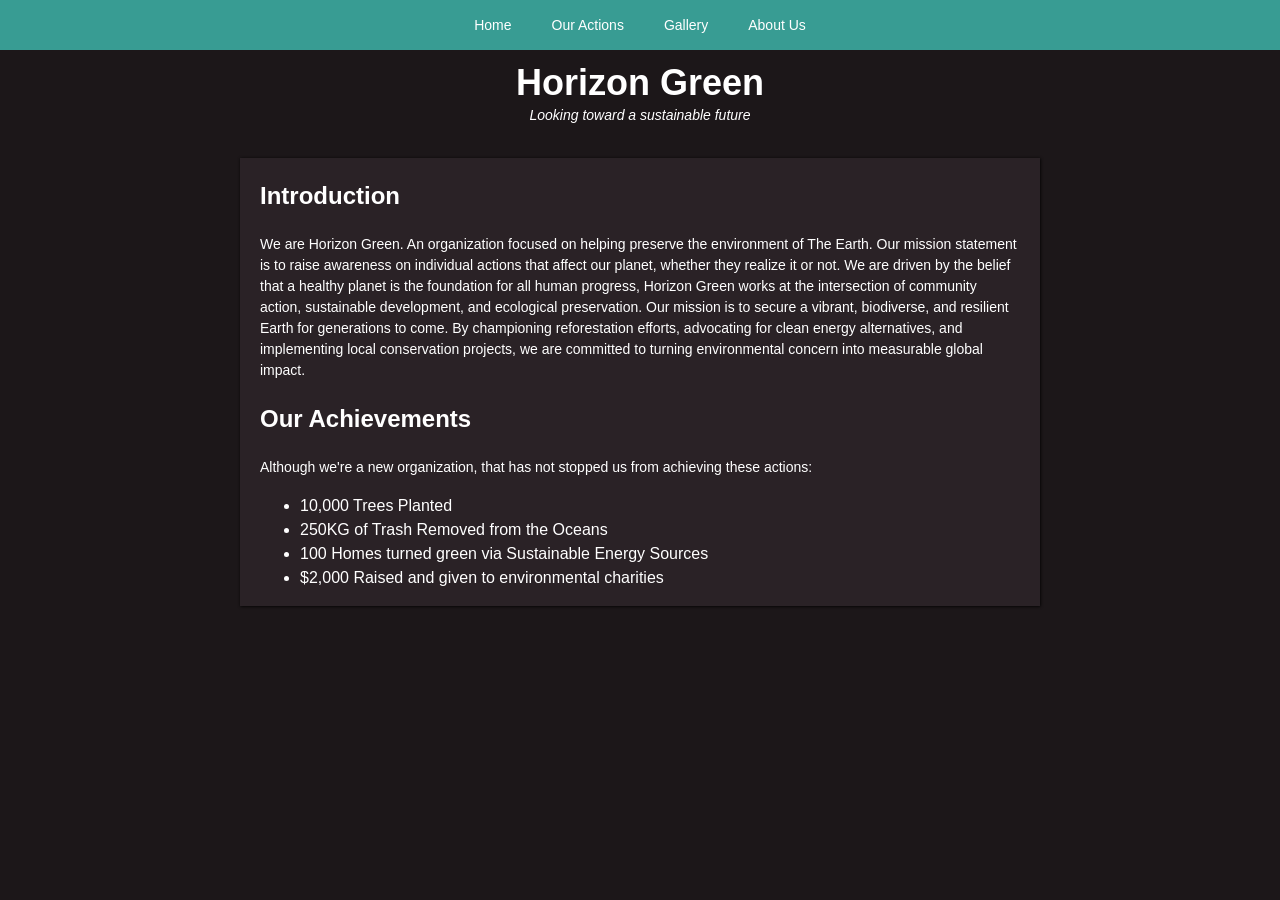
==== CLE1MT/index.html @ 0afffa2e "Padding changes on navbar" ====
<!DOCTYPE html>
<html>
    <head>
        <link rel="stylesheet" href="styling.css">
        <title>Home</title>
    </head>
    <body>

        <nav>
            <div class="navbar">
                <a class="navLink" href="index.html">Home</a>
                <a class="navLink" href="actions.html">Our Actions</a>
                <a class="navLink" href="gallery.html">Gallery</a>
                <a class="navLink" href="about.html">About Us</a>

            </div>
        </nav>

        <header>
            <div id="titleText" style="margin: 0px;">
                <h1 style="font-size: 36px; font-weight: bolder;">Horizon Green</h1> 
            </div>
            <div id="titleText">
                <p style="font-size: 14px; font-style: italic; font-family:'Gill Sans', 'Gill Sans MT', Calibri, 'Trebuchet MS', sans-serif;">Looking toward a sustainable future</p>
            </div>
        </header>

        <article>
            <div class="mainContainer">
                <div class="contents">
                    <h1 class="contentText">Introduction</h1>
                    <p class="contentText" id="paraText">We are Horizon Green. An organization focused on helping preserve the environment of The Earth.
                    Our mission statement is to raise awareness on individual actions that affect our planet, whether they realize it or not. 
                    We are driven by the belief that a healthy planet is the foundation for all human progress, 
                    Horizon Green works at the intersection of community action, sustainable development, and ecological preservation. Our mission is to secure a vibrant, biodiverse, 
                    and resilient Earth for generations to come. By championing reforestation efforts, advocating for clean energy alternatives, and implementing local conservation projects, 
                    we are committed to turning environmental concern into measurable global impact.
                    </p>
                    <h2 class="contentText">Our Achievements</h1>
                    <p class="contentText" id="paraText">Although we're a new organization, that has not stopped us from achieving these actions: </p>
                    <ul class="contentText">
                        <li>10,000 Trees Planted</li>
                        <li>250KG of Trash Removed from the Oceans</li>
                        <li>100 Homes turned green via Sustainable Energy Sources</li>
                        <li>$2,000 Raised and given to environmental charities</li>
                    </ul>
                </div>
            </div>
        </article>

    </body>

</html>
---- CLE1MT/styling.css ----
body {
    background-color: #1C1719;
} nav {
    padding-bottom: 30px;
} .navbar {
    background-color: #389c93;
    height: 50px;
    width: 100%;
    position: absolute;
    top: 0;
    left: 0;
    display: flex;
    justify-content: center;
    align-items: center;
} .navLink {
    padding-left: 20px;
    padding-right: 20px;
    padding-bottom: 10px;
    padding-top: 10px;
    border-radius: 5px;
    font-size: 14px;
    background-color: transparent;
    text-decoration: none;
    justify-content: center;
} .navLink:hover {
    border-radius: 5px;
    background-color: #256661;
} #titleText {
    display: flex;
    justify-content: center;
    flex-wrap: wrap;
    text-align: center;
    width: 100%;    
    height: 55px;
} * {
    color: #FFF;
    font-family: 'Trebuchet MS', 'Lucida Sans Unicode', 'Lucida Grande', 'Lucida Sans', Arial, sans-serif;
} .mainContainer {
    padding-top: 10px;
    display: flex;
    justify-content: center;
    align-items: flex-start;
} .contents {
    background-color: hsl(333,10%,15%);
    justify-content: center;
    align-items: center;
    min-width: 800px;
    min-height: 200px;
    width: 800px;
    box-shadow: 0px 0px 3px 0.5px #000;
    line-height: 1.5;
} .contentText {
    margin-right: 20px;
    margin-left: 20px;
    text-align: left;
} #paraText {
    font-size: 14px;
} .galleryInner {
    display: flex;
    gap: 25px;
    flex-wrap: wrap;
    margin: 10px;
    justify-content: center;
} .galleryItem {
    width: 350px;
    height: 300px;
    box-shadow: 3px 3px  cornflowerblue;
    background-color: #256661;
    text-align: center;    
    font-style: italic;
    font-size: smaller;
} .galImage {
    margin-bottom: 10px;
    margin-right: 10px;
    margin-left: 10px;
    width: 325px;
    height: fit-content;
    box-shadow: 0px 0px 3px 1px #000;
} .galCaption {
    margin: 10px;
}
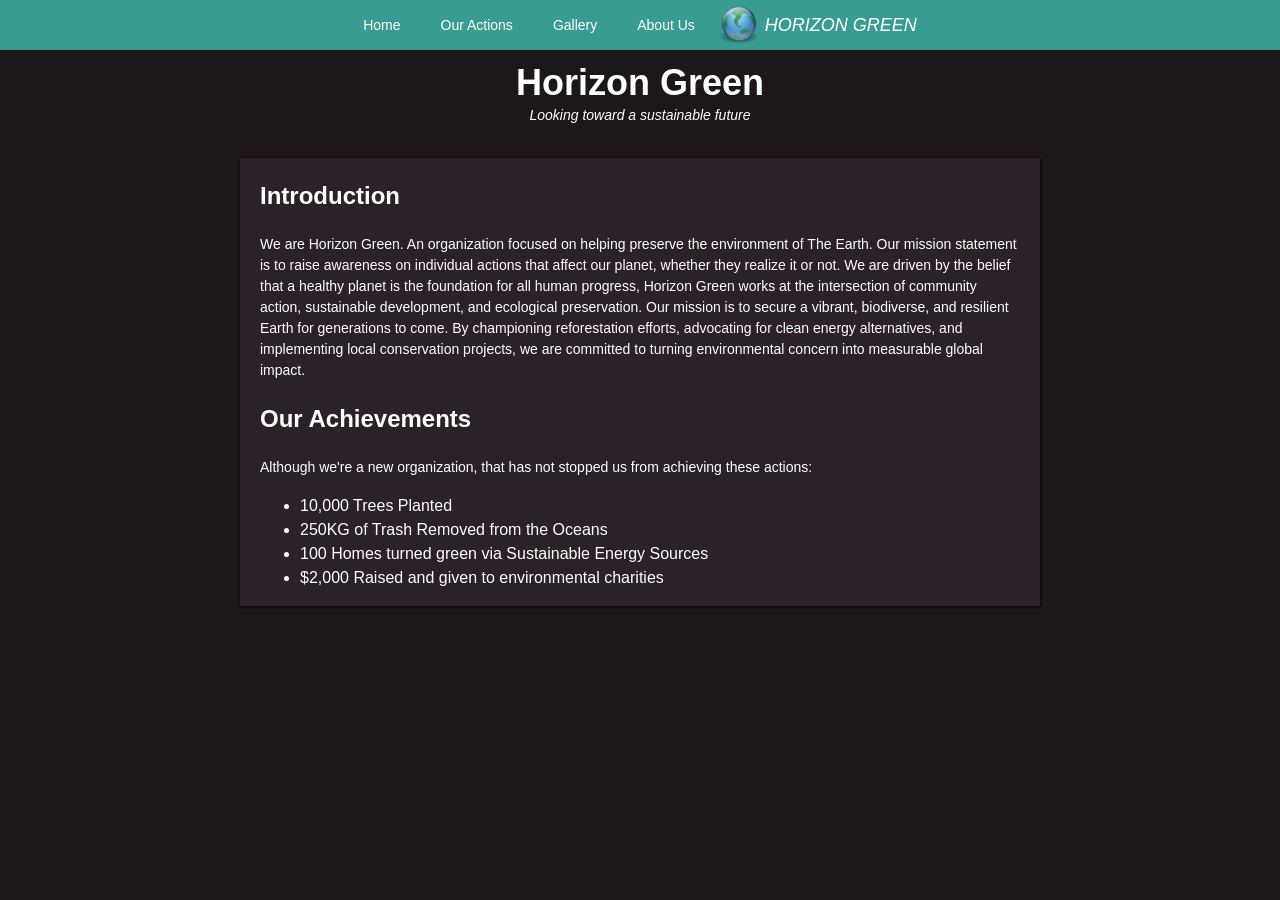
==== commit 4fe53068: "Spacing fix + gallery removed" ====
--- a/CLE1MT/index.html
+++ b/CLE1MT/index.html
@@ -1,8 +1,9 @@
 <!DOCTYPE html>
 <html>
     <head>
+        <link rel="icon" href="Anonymous_Globe.png">
         <link rel="stylesheet" href="styling.css">
-        <title>Home</title>
+        <title>Horizon Green</title>
     </head>
     <body>
 
@@ -11,9 +12,11 @@
                 <a class="navLink" href="index.html">Home</a>
                 <a class="navLink" href="actions.html">Our Actions</a>
                 <a class="navLink" href="gallery.html">Gallery</a>
-                <a class="navLink" href="about.html">About Us</a>
+                <a class="navLink" href="about.html">About Us</a>           
+                <img class="navDeco" src="Anonymous_Globe.png" style="width: 50px; height: fit-content;">
+                <p class="navText" style="padding-right: 20px; padding-left: 0px; font-size: large; font-style: italic;">HORIZON GREEN</p>
+            </div>
 
-            </div>
         </nav>
 
         <header>
@@ -36,7 +39,7 @@
                     and resilient Earth for generations to come. By championing reforestation efforts, advocating for clean energy alternatives, and implementing local conservation projects, 
                     we are committed to turning environmental concern into measurable global impact.
                     </p>
-                    <h2 class="contentText">Our Achievements</h1>
+                    <h2 class="contentText">Our Achievements</h2>
                     <p class="contentText" id="paraText">Although we're a new organization, that has not stopped us from achieving these actions: </p>
                     <ul class="contentText">
                         <li>10,000 Trees Planted</li>
--- a/CLE1MT/styling.css
+++ b/CLE1MT/styling.css
@@ -78,4 +78,9 @@
     box-shadow: 0px 0px 3px 1px #000;
 } .galCaption {
     margin: 10px;
+} #aboutImg {
+    margin-bottom: 10px;
+    max-width: 700px;
+    height: fit-content;
+    box-shadow: 0px 0px 3px 1px #000;
 }
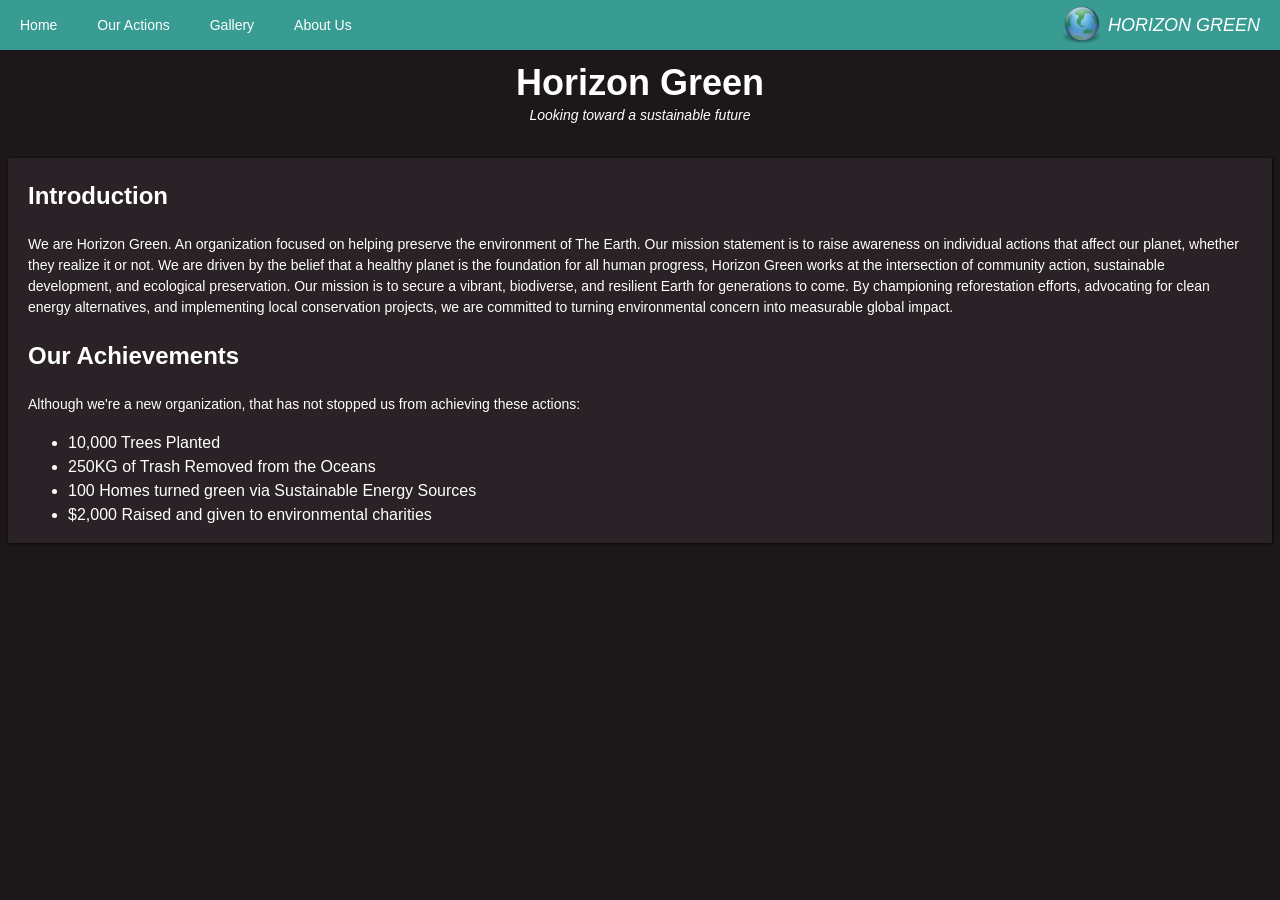
==== commit 95de25a9: "Changes to navbar" ====
--- a/CLE1MT/index.html
+++ b/CLE1MT/index.html
@@ -10,7 +10,7 @@
         <nav>
             <div class="navbar">
                 <a class="navLink" href="index.html">Home</a>
-                <a class="navLink" href="actions.html">Our Actions</a>
+                <a class="navLink" href="actions.   html">Our Actions</a>
                 <a class="navLink" href="gallery.html">Gallery</a>
                 <a class="navLink" href="about.html">About Us</a>           
                 <img class="navDeco" src="Anonymous_Globe.png" style="width: 50px; height: fit-content;">
--- a/CLE1MT/styling.css
+++ b/CLE1MT/styling.css
@@ -10,7 +10,6 @@
     top: 0;
     left: 0;
     display: flex;
-    justify-content: center;
     align-items: center;
 } .navLink {
     padding-left: 20px;
@@ -21,7 +20,12 @@
     font-size: 14px;
     background-color: transparent;
     text-decoration: none;
-    justify-content: center;
+    justify-content: left;
+} .navDeco {
+    margin-left: auto;
+    order: 2;
+} .navText {
+    order: 2;
 } .navLink:hover {
     border-radius: 5px;
     background-color: #256661;
@@ -44,9 +48,9 @@
     background-color: hsl(333,10%,15%);
     justify-content: center;
     align-items: center;
-    min-width: 800px;
+    min-width: 1000px;
     min-height: 200px;
-    width: 800px;
+    width: 1400px;
     box-shadow: 0px 0px 3px 0.5px #000;
     line-height: 1.5;
 } .contentText {
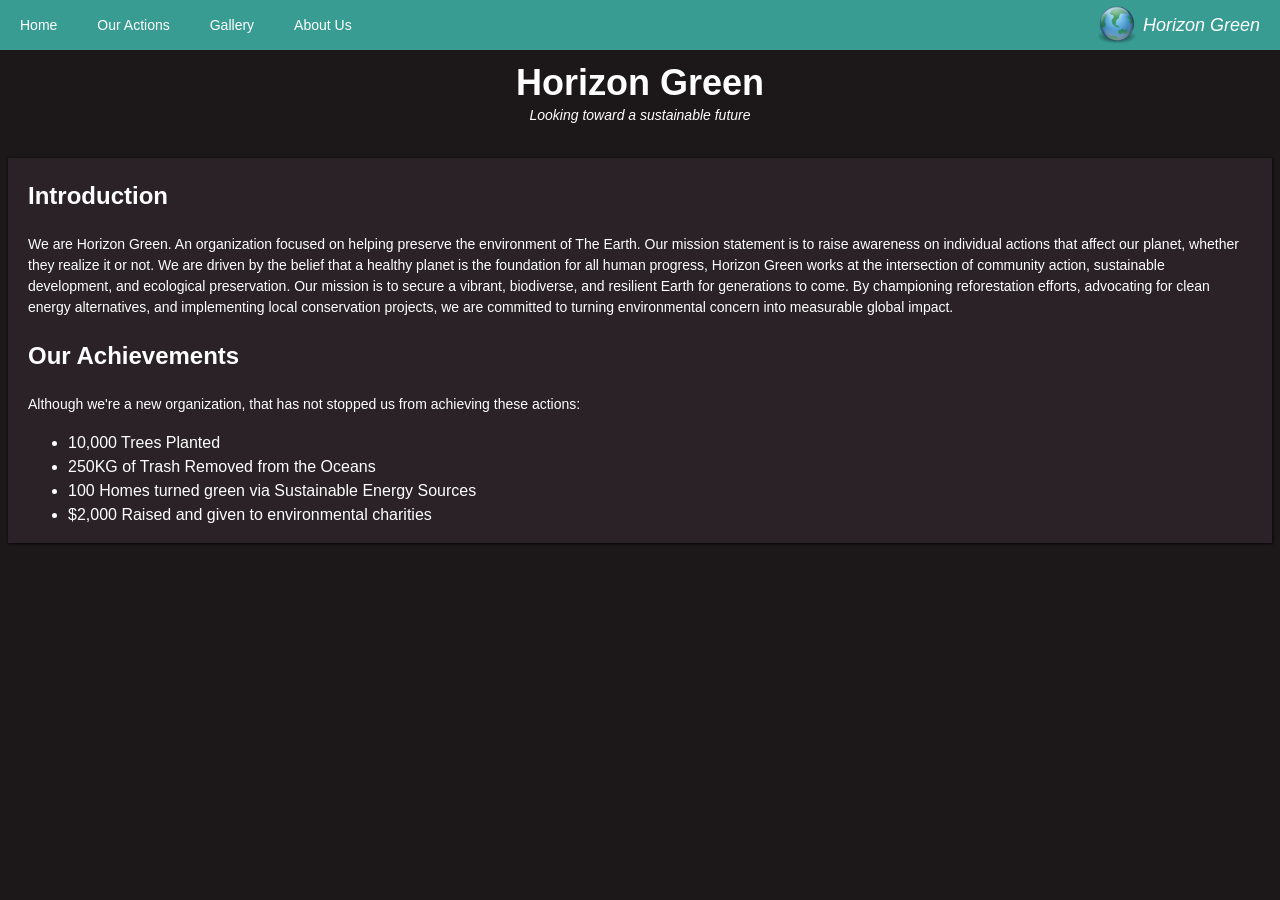
==== commit d5a40897: "Gallery finished + minor site wide changes" ====
--- a/CLE1MT/index.html
+++ b/CLE1MT/index.html
@@ -1,7 +1,7 @@
 <!DOCTYPE html>
 <html>
     <head>
-        <link rel="icon" href="Anonymous_Globe.png">
+        <link rel="icon" href="ImgStorage/Anonymous_Globe.png">
         <link rel="stylesheet" href="styling.css">
         <title>Horizon Green</title>
     </head>
@@ -10,11 +10,11 @@
         <nav>
             <div class="navbar">
                 <a class="navLink" href="index.html">Home</a>
-                <a class="navLink" href="actions.   html">Our Actions</a>
+                <a class="navLink" href="actions.html">Our Actions</a>
                 <a class="navLink" href="gallery.html">Gallery</a>
                 <a class="navLink" href="about.html">About Us</a>           
-                <img class="navDeco" src="Anonymous_Globe.png" style="width: 50px; height: fit-content;">
-                <p class="navText" style="padding-right: 20px; padding-left: 0px; font-size: large; font-style: italic;">HORIZON GREEN</p>
+                <img class="navDeco" src="ImgStorage/Anonymous_Globe.png" style="width: 50px; height: fit-content;">
+                <p class="navText" style="padding-right: 20px; padding-left: 0px; font-size: large; font-style: italic;">Horizon Green</p>
             </div>
 
         </nav>
--- a/CLE1MT/styling.css
+++ b/CLE1MT/styling.css
@@ -1,6 +1,10 @@
 body {
     background-color: #1C1719;
-} nav {
+} 
+
+/* Nav elements*/
+
+nav {
     padding-bottom: 30px;
 } .navbar {
     background-color: #389c93;
@@ -29,7 +33,16 @@
 } .navLink:hover {
     border-radius: 5px;
     background-color: #256661;
-} #titleText {
+} #aboutImg {
+    margin-bottom: 10px;
+    max-width: 700px;
+    height: fit-content;
+    box-shadow: 0px 0px 3px 1px #000;
+}
+
+
+
+#titleText {
     display: flex;
     justify-content: center;
     flex-wrap: wrap;
@@ -39,7 +52,11 @@
 } * {
     color: #FFF;
     font-family: 'Trebuchet MS', 'Lucida Sans Unicode', 'Lucida Grande', 'Lucida Sans', Arial, sans-serif;
-} .mainContainer {
+} 
+
+/*Page Layout Styling*/
+
+.mainContainer {
     padding-top: 10px;
     display: flex;
     justify-content: center;
@@ -59,32 +76,67 @@
     text-align: left;
 } #paraText {
     font-size: 14px;
-} .galleryInner {
-    display: flex;
-    gap: 25px;
-    flex-wrap: wrap;
-    margin: 10px;
-    justify-content: center;
-} .galleryItem {
-    width: 350px;
-    height: 300px;
-    box-shadow: 3px 3px  cornflowerblue;
-    background-color: #256661;
-    text-align: center;    
-    font-style: italic;
-    font-size: smaller;
-} .galImage {
-    margin-bottom: 10px;
-    margin-right: 10px;
-    margin-left: 10px;
-    width: 325px;
-    height: fit-content;
-    box-shadow: 0px 0px 3px 1px #000;
-} .galCaption {
-    margin: 10px;
-} #aboutImg {
-    margin-bottom: 10px;
-    max-width: 700px;
-    height: fit-content;
-    box-shadow: 0px 0px 3px 1px #000;
-}+} 
+
+/* Gallery Elements */
+
+.galContainer {
+    max-width: 1200px;
+    position: relative;
+    margin: auto;
+} .galItems {
+    display: none;
+} .galPrevButton, .galNextButton {
+    cursor: pointer;
+    position: absolute;
+    top: 50%;
+    width: auto;
+    padding: 16px;
+    margin-top: -22px;
+    color: white;
+    font-weight: bold;
+    font-size: 18px;
+    transition: 0.6s ease;
+    border-radius: 0 3px 3px 0;
+    user-select: none;
+} .galNextButton {
+    right: 0;
+    border-radius: 3px 0 0 3px;
+} .prev:hover, .next:hover {
+    background-color: rgba(0,0,0,0.8);
+} .numbertext {
+    color: #f2f2f2;
+    font-size: 12px;
+    padding: 8px 12px;
+    position: absolute;
+    border-radius: 16px;
+    background-color: rgba(0,0,0,0.4);
+    top: 0;
+} .text {
+    color: #FFF;
+    text-shadow: 0px 0px 2px #000;
+    font-size: 18px;
+    padding: 8px 12px;
+    position: absolute;
+    bottom: 8px;
+    width: 100%;
+    text-align: center;
+} .galDot {
+    cursor: pointer;
+    height: 15px;
+    width: 15px;
+    margin: 0 2px;
+    background-color: #bbb;
+    border-radius: 50%;
+    display: inline-block;
+    transition: background-color 0.6s ease;
+} .active, .galDot:hover {
+    background-color: #717171;
+} .fade {
+    animation-name: fade;
+    animation-duration: 1.5s;
+} @keyframes fade {
+    from {opacity: .4} 
+    to {opacity: 1}
+}
+
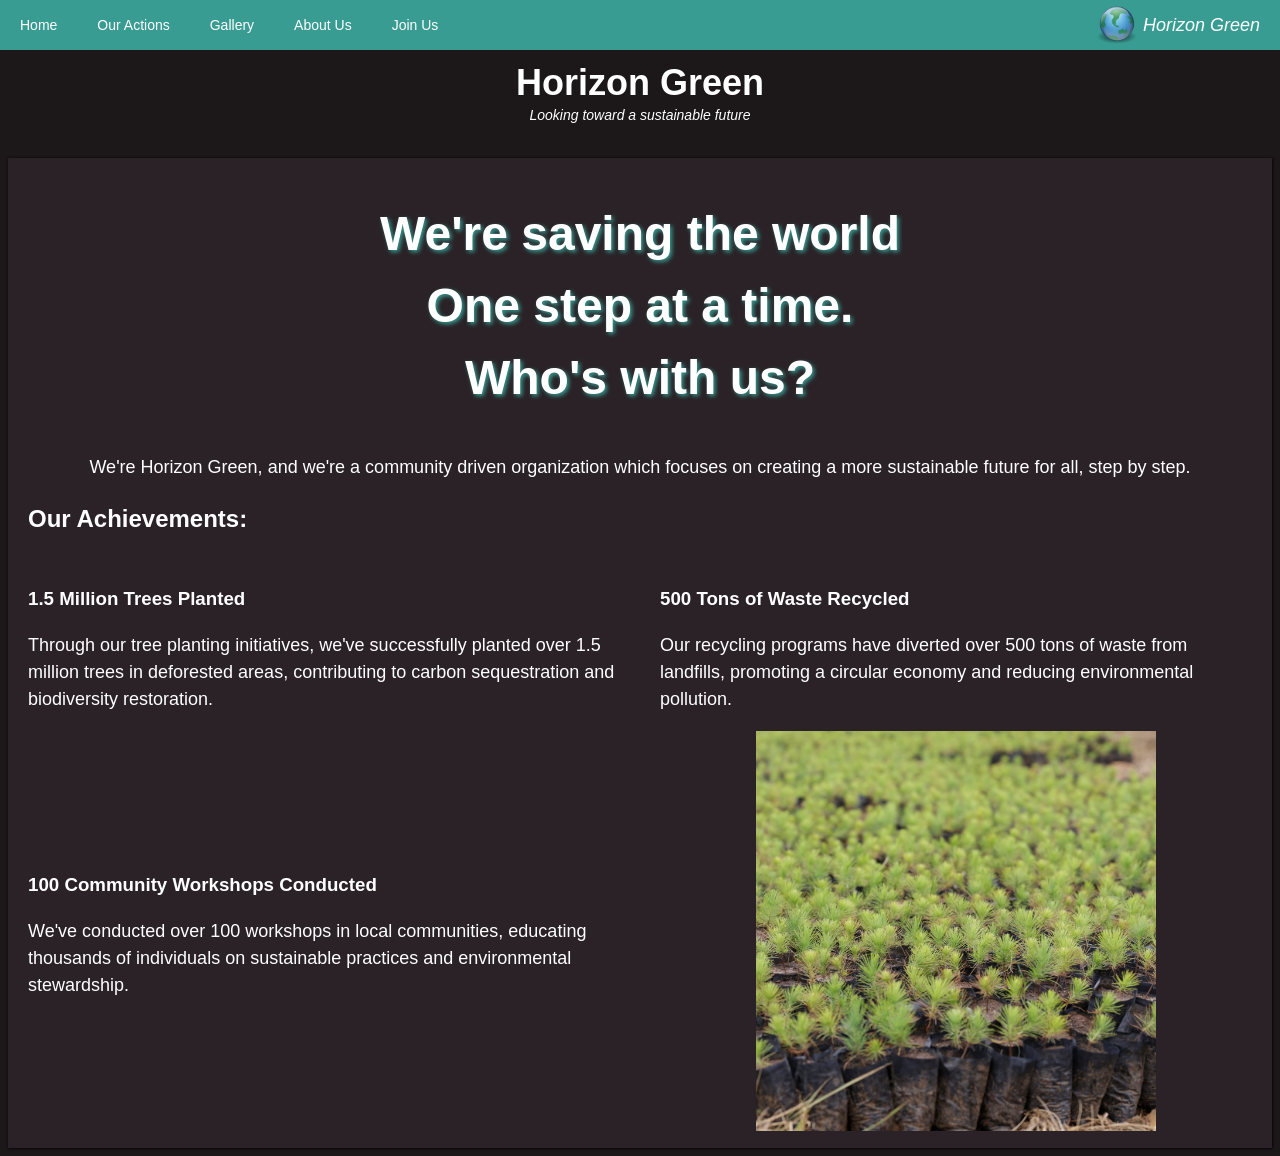
==== commit add86549: "Lots of new stuff" ====
--- a/CLE1MT/index.html
+++ b/CLE1MT/index.html
@@ -12,7 +12,8 @@
                 <a class="navLink" href="index.html">Home</a>
                 <a class="navLink" href="actions.html">Our Actions</a>
                 <a class="navLink" href="gallery.html">Gallery</a>
-                <a class="navLink" href="about.html">About Us</a>           
+                <a class="navLink" href="about.html">About Us</a>
+                <a class="navLink" href="regPage.html">Join Us</a>           
                 <img class="navDeco" src="ImgStorage/Anonymous_Globe.png" style="width: 50px; height: fit-content;">
                 <p class="navText" style="padding-right: 20px; padding-left: 0px; font-size: large; font-style: italic;">Horizon Green</p>
             </div>
@@ -31,23 +32,31 @@
         <article>
             <div class="mainContainer">
                 <div class="contents">
-                    <h1 class="contentText">Introduction</h1>
-                    <p class="contentText" id="paraText">We are Horizon Green. An organization focused on helping preserve the environment of The Earth.
-                    Our mission statement is to raise awareness on individual actions that affect our planet, whether they realize it or not. 
-                    We are driven by the belief that a healthy planet is the foundation for all human progress, 
-                    Horizon Green works at the intersection of community action, sustainable development, and ecological preservation. Our mission is to secure a vibrant, biodiverse, 
-                    and resilient Earth for generations to come. By championing reforestation efforts, advocating for clean energy alternatives, and implementing local conservation projects, 
-                    we are committed to turning environmental concern into measurable global impact.
-                    </p>
-                    <h2 class="contentText">Our Achievements</h2>
-                    <p class="contentText" id="paraText">Although we're a new organization, that has not stopped us from achieving these actions: </p>
-                    <ul class="contentText">
-                        <li>10,000 Trees Planted</li>
-                        <li>250KG of Trash Removed from the Oceans</li>
-                        <li>100 Homes turned green via Sustainable Energy Sources</li>
-                        <li>$2,000 Raised and given to environmental charities</li>
-                    </ul>
+                <h1 class="contentText" style="text-align: center; font-size:48px; text-shadow: 2px 2px 4px #389c93;">We're saving the world<br>One step at a time.<br>Who's with us?</h1>
+                <p class="contentText" id="paraText" style="text-align: center;">We're Horizon Green, and we're a community driven organization which focuses on creating a more sustainable future for all, step by step.</p>
+                <h2 class="contentText">Our Achievements:</h2>
+
+                <div class="achievementWrapper">
+                    <div class="achievement">
+                        <h3 class="contentText">1.5 Million Trees Planted</h3>
+                        <p class="contentText" id="paraText">Through our tree planting initiatives, we've successfully planted over 1.5 million trees in deforested areas, contributing to carbon sequestration and biodiversity restoration.</p>
+                    </div>
+
+                    <div class="achievement">
+                        <h3 class="contentText">500 Tons of Waste Recycled</h3>
+                        <p class="contentText" id="paraText">Our recycling programs have diverted over 500 tons of waste from landfills, promoting a circular economy and reducing environmental pollution.</p>
+                    </div>
+
+                    <div class="achievement">
+                        <h3 class="contentText">100 Community Workshops Conducted</h3>
+                        <p class="contentText" id="paraText">We've conducted over 100 workshops in local communities, educating thousands of individuals on sustainable practices and environmental stewardship.</p>
+                    </div>
+
+                    <div style="text-align: center;">
+                        <img src="ImgStorage/MG_4484.jpg" style="width: 400px; height: 400px; object-fit: cover;">
+                    </div>
                 </div>
+
             </div>
         </article>
 
--- a/CLE1MT/styling.css
+++ b/CLE1MT/styling.css
@@ -75,8 +75,14 @@
     margin-left: 20px;
     text-align: left;
 } #paraText {
-    font-size: 14px;
-} 
+    font-size: 18px;
+} .achievementWrapper {
+    display: grid;
+    padding: 10px 0px;
+    grid-template-columns: 50% 50%;
+    align-items: center;
+    justify-content: center;
+}
 
 /* Gallery Elements */
 
@@ -97,11 +103,11 @@
     font-weight: bold;
     font-size: 18px;
     transition: 0.6s ease;
-    border-radius: 0 3px 3px 0;
     user-select: none;
+    border-radius: 16px;
+    background-color: rgba(0,0,0,0.4);
 } .galNextButton {
     right: 0;
-    border-radius: 3px 0 0 3px;
 } .prev:hover, .next:hover {
     background-color: rgba(0,0,0,0.8);
 } .numbertext {
@@ -114,7 +120,8 @@
     top: 0;
 } .text {
     color: #FFF;
-    text-shadow: 0px 0px 2px #000;
+    border-radius: 16px;
+    background-color: rgba(0,0,0,0.4);
     font-size: 18px;
     padding: 8px 12px;
     position: absolute;
